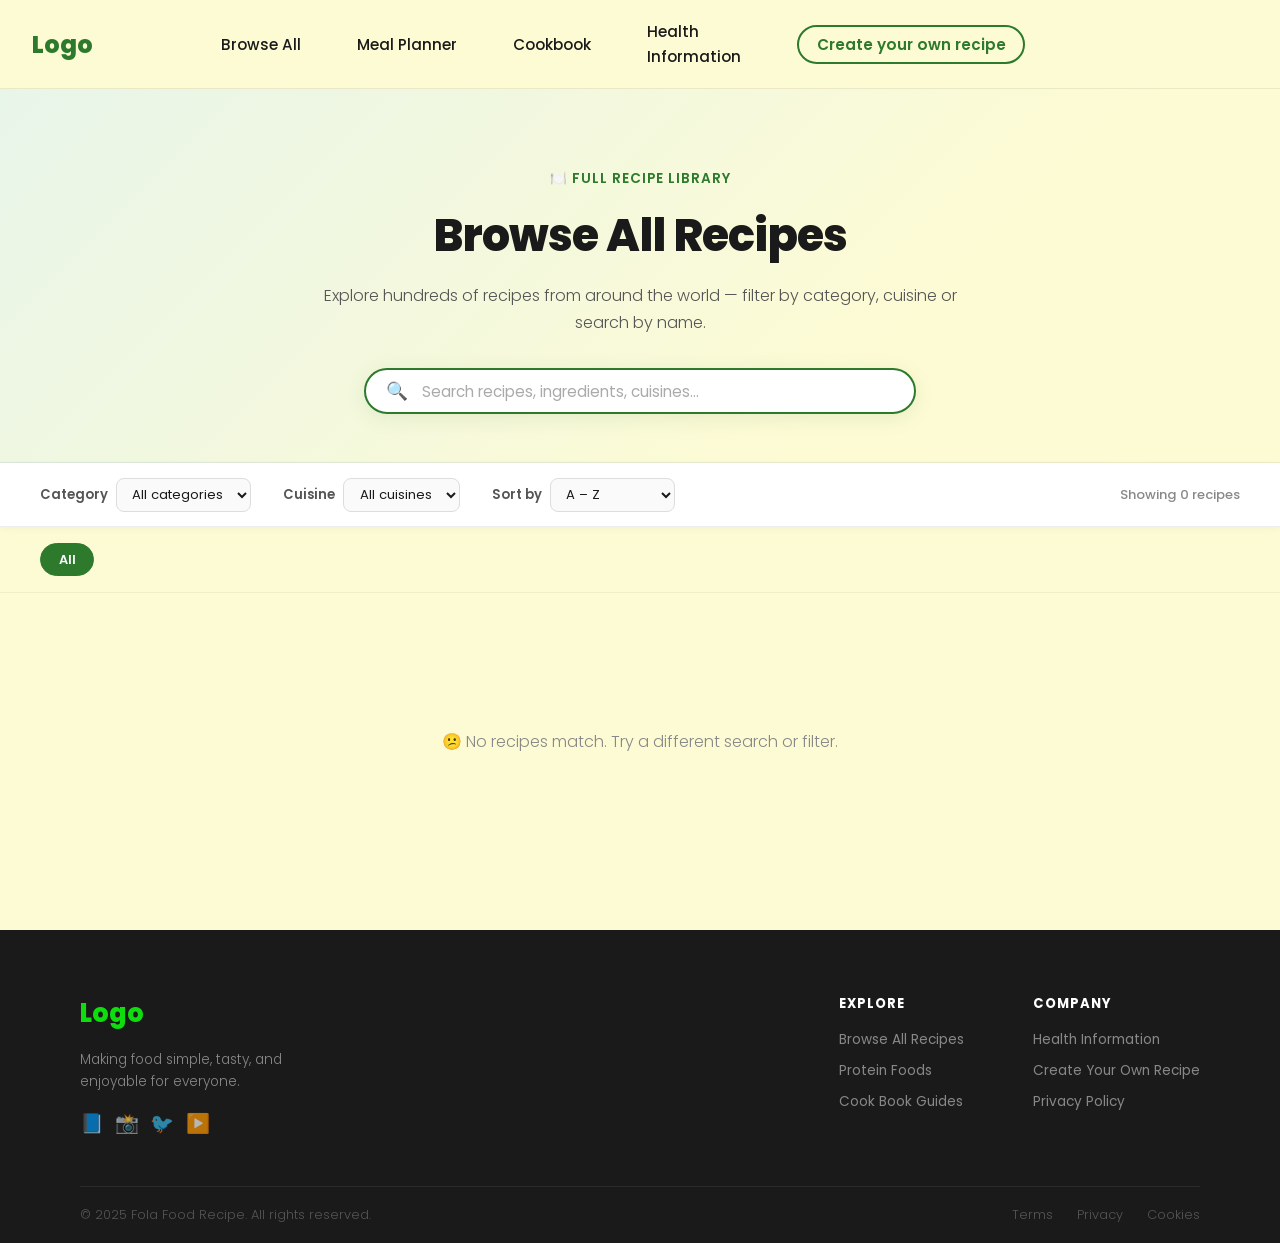
==== browse-all.html @ 239a9840 "Website" ====
<!DOCTYPE html>
<html lang="en">
<head>
  <meta charset="UTF-8">
  <meta name="viewport" content="width=device-width, initial-scale=1.0">
  <title>Browse All Recipes – Food Recipe</title>
  <link rel="stylesheet" href="css/style.css">
  <link rel="stylesheet" href="css/browse.css">
  <link rel="preconnect" href="https://fonts.googleapis.com">
  <link rel="preconnect" href="https://fonts.gstatic.com" crossorigin>
  <link href="https://fonts.googleapis.com/css2?family=Poppins:wght@300;500;700;800&display=swap" rel="stylesheet">
</head>
<body class="browse-page">

  <!-- Navbar -->
  <header class="header-container">
    <nav class="navbar-container">
      <div class="navbar browse-navbar">
        <a href="index.html" class="navbar-logo">Logo</a>
        <ul class="navbar-list">
          <li class="navbar-item"><a href="browse-all.html" class="navbar-link">Browse All</a></li>
          <li><a href="meal-planner.html" class="navbar-link">Meal Planner</a></li>
          <li class="navbar-item"><a href="cookbook.html" class="navbar-link">Cookbook</a></li>
          <li class="navbar-item"><a href="healthinfo.html" class="navbar-link">Health <br>Information</a></li>
          <li class="navbar-item"><a href="#" class="navbar-link navbar-link--bordered">Create your own recipe</a></li>
        </ul>
      </div>
    </nav>
  </header>

  <!-- Hero -->
  <section class="browse-hero">
    <div class="browse-hero-inner">
      <p class="browse-eyebrow">🍽️ Full Recipe Library</p>
      <h1 class="browse-hero-title">Browse All Recipes</h1>
      <p class="browse-hero-sub">Explore hundreds of recipes from around the world — filter by category, cuisine or search by name.</p>

      <div class="browse-search-wrap">
        <span>🔍</span>
        <input type="text" id="browse-search" placeholder="Search recipes, ingredients, cuisines…">
      </div>
    </div>
  </section>

  <!-- Filter bar -->
  <div class="browse-filterbar">
    <div class="browse-filterbar-inner">
      <div class="browse-filter-group">
        <label>Category</label>
        <select id="filter-category" class="browse-select">
          <option value="all">All categories</option>
        </select>
      </div>
      <div class="browse-filter-group">
        <label>Cuisine</label>
        <select id="filter-area" class="browse-select">
          <option value="all">All cuisines</option>
        </select>
      </div>
      <div class="browse-filter-group">
        <label>Sort by</label>
        <select id="filter-sort" class="browse-select">
          <option value="az">A – Z</option>
          <option value="za">Z – A</option>
          <option value="area">By Cuisine</option>
          <option value="category">By Category</option>
        </select>
      </div>
      <div class="browse-count">
        Showing <span id="browse-count">0</span> recipes
      </div>
    </div>
  </div>

  <!-- Category pill nav -->
  <div class="browse-pills-wrap">
    <div class="browse-pills" id="browse-pills">
      <button class="browse-pill active" data-cat="all">All</button>
    </div>
  </div>

  <!-- Loading state -->
  <div class="browse-loading" id="browse-loading">
    <div class="browse-spinner"></div>
    <p>Loading recipes…</p>
  </div>

  <!-- Grid -->
  <main class="browse-main">
    <div class="browse-grid" id="browse-grid"></div>
    <div class="browse-no-results" id="browse-no-results" style="display:none">
      <p>😕 No recipes match. Try a different search or filter.</p>
    </div>
  </main>

  <!-- Footer -->
  <footer class="footer">
    <div class="footer-inner">
      <div class="footer-brand">
        <a href="index.html" class="footer-logo">Logo</a>
        <p class="footer-tagline">Making food simple, tasty, and enjoyable for everyone.</p>
        <div class="footer-socials">
          <a href="#" class="footer-social">📘</a>
          <a href="#" class="footer-social">📸</a>
          <a href="#" class="footer-social">🐦</a>
          <a href="#" class="footer-social">▶️</a>
        </div>
      </div>
      <div class="footer-links">
        <div class="footer-col">
          <h4>Explore</h4>
          <a href="browse-all.html">Browse All Recipes</a>
          <a href="#">Protein Foods</a>
          <a href="cookbooks.html">Cook Book Guides</a>
        </div>
        <div class="footer-col">
          <h4>Company</h4>
          <a href="health.html">Health Information</a>
          <a href="#">Create Your Own Recipe</a>
          <a href="#">Privacy Policy</a>
        </div>
      </div>
    </div>
    <div class="footer-bottom">
      <p>© 2025 Fola Food Recipe. All rights reserved.</p>
      <div class="footer-bottom-links">
        <a href="#">Terms</a>
        <a href="#">Privacy</a>
        <a href="#">Cookies</a>
      </div>
    </div>
  </footer>

  <button class="browse-back-top" id="browse-back-top">↑</button>

  <script src="js/browse.js"></script>
</body>
</html>
---- css/style.css ----
html {
  scroll-behavior: smooth;
  overflow-x: hidden;
}
body {
  font-family: "Poppins", sans-serif;
  font-weight: 300;
  margin: 0;
  background-color: #FDFBD4;
  color: #FDFBD4;
  transition: background-color 0.4s ease, color 0.4s ease;
  overflow-x: hidden;
}
.img-bg {
  position: fixed;
  top: 0;
  left: 0;
  width: 100vw;
  height: 100vh;
  overflow: hidden;
  z-index: -1;
}
.img-bg img {
  width: 100%;
  height: 100%;
  object-fit: cover;
  object-position: center;
  display: block;
}

.bg-slide {
  position: absolute;
  top: 0;
  left: 0;
  width: 100%;
  height: 100%;
  object-fit: cover;
  object-position: center;
  display: block;
  opacity: 0;
  transition: opacity 2s ease-in-out;   /* 2s fade between images */
}

.bg-slide.active {
  opacity: 1;
}

/* ── Navbar ── */
.navbar {
  display: flex;
  align-items: center;
  justify-content: flex-start;
  gap: 8rem;
  padding: 0.8rem 2rem;
  position: relative;
  top: 30px;
  width: 95%;
  margin: 0 auto;
  z-index: 1000;
}
.navbar-container {
  align-items: center;
  justify-content: flex-start;
}
.navbar-logo {
  font-size: 1.5rem;
  font-weight: 800;
  color: #0edd0e;
  text-decoration: none;
  margin: 0;
  padding: 0;
  flex-shrink: 0;
}
.navbar-list {
  list-style: none;
  display: flex;
  align-items: center;
  gap: 3.5rem;
  margin: 0;
  padding: 0;
}
.navbar-link {
  color: #ffffff;
  text-decoration: none;
  font-weight: 500;
  transition: color 0.3s ease;
  font-size: 0.95rem;
}
.navbar-link:hover {
  color: #e30c0c;
}

/* bordered CTA link */
.navbar-link--bordered {
  border: 2px solid rgba(255, 255, 255, 0.75);
  border-radius: 50px;
  padding: 0.45rem 1.1rem;
  font-weight: 600;
  transition: background 0.3s ease, color 0.3s ease, border-color 0.3s ease;
  white-space: nowrap;
}
.navbar-link--bordered:hover {
  background: #fff;
  color: #1a1a1a;
  border-color: #fff;
}

/* ── Hero ── */
.hero-section {
  position: relative;
  height: 100vh;
  width: 100%;
}
.hero-right {
  position: absolute;
  top: 50%;
  right: 3%;
  transform: translateY(-50%);
  display: flex;
  flex-direction: column;
  align-items: flex-start;
  gap: 1.5rem;
  z-index: 9;
  width: 30%;
  box-sizing: border-box;
  padding: 1.5rem;
}
.intro-text {
  color: #fff;
  text-align: left;
  width: 100%;
}
.intro-text h1 {
  font-size: 1.6rem;
  line-height: 1.4;
  font-weight: 800;
  margin: 0;
}

/* ── Search ── */
.search-container {
  display: flex;
  flex-direction: column;
  align-items: flex-end;
  gap: 0.8rem;
  width: 100%;
}
.search-bar {
  display: flex;
  align-items: center;
  background: rgba(255, 255, 255, 0.15);
  border: 2px solid rgba(255, 255, 255, 0.6);
  border-radius: 50px;
  overflow: hidden;
  width: 100%;
  box-sizing: border-box;
}
.view-more-btn {
  background: #fff;
  color: #333;
  border: none;
  padding: 0.75rem 1.5rem;
  font-family: "Poppins", sans-serif;
  font-weight: 600;
  font-size: 0.95rem;
  border-radius: 50px;
  cursor: pointer;
  white-space: nowrap;
  transition: background 0.3s ease;
}
.view-more-btn:hover {
  background: #f0f0f0;
}
.search-input {
  background: transparent;
  border: none;
  outline: none;
  color: #fff;
  font-family: "Poppins", sans-serif;
  font-size: 0.95rem;
  padding: 0.75rem 1.2rem;
  width: 100%;
}
.search-input::placeholder {
  color: rgba(238, 236, 236, 0.75);
}
.more-filters {
  color: #fff;
  font-size: 0.9rem;
  font-weight: 500;
  cursor: pointer;
  display: flex;
  align-items: center;
  gap: 0.4rem;
  align-self: flex-end;
}
.more-filters:hover {
  opacity: 0.7;
}
.arrow {
  font-size: 1.2rem;
}

/* ── Sections shared ── */
.quick-access-section,
.country-section {
  background-color: #FDFBD4;
  padding: 4rem 5rem;
  position: relative;
  z-index: 1;
}
.quick-access-section {
  border-bottom: 1px solid rgba(0,0,0,0.06);
}
.section-header {
  margin-bottom: 2.5rem;
}
.section-title {
  font-size: 1.9rem;
  font-weight: 800;
  color: #1a1a1a;
  margin: 0 0 0.3rem 0;
  letter-spacing: -0.5px;
}
.section-sub {
  font-size: 0.9rem;
  color: #666;
  margin: 0;
  font-weight: 400;
}

/* ── Carousel ── */
.carousel-wrapper {
  display: flex;
  align-items: center;
  justify-content: center;
  gap: 0.8rem;
}
.carousel {
  display: flex;
  gap: 1.8rem;
  overflow-x: auto;
  scroll-behavior: smooth;
  padding-bottom: 0.5rem;
  scrollbar-width: none;
  justify-content: center;
  flex-wrap: nowrap;
  max-width: 900px;
}
.carousel::-webkit-scrollbar {
  display: none;
}
.carousel-arrow {
  background: #fff;
  border: 1.5px solid #ddd;
  border-radius: 50%;
  width: 44px;
  height: 44px;
  font-size: 1.6rem;
  cursor: pointer;
  color: #333;
  flex-shrink: 0;
  display: flex;
  align-items: center;
  justify-content: center;
  transition: all 0.2s ease;
  box-shadow: 0 2px 8px rgba(0,0,0,0.08);
}
.carousel-arrow:hover {
  background: #1a1a1a;
  color: #fff;
  border-color: #1a1a1a;
}

/* ── Category card ── */
.category-card {
  display: flex;
  flex-direction: column;
  align-items: center;
  gap: 0.9rem;
  flex-shrink: 0;
  cursor: pointer;
}
.category-card p {
  margin: 0;
  font-size: 0.85rem;
  font-weight: 600;
  color: #222;
  text-align: center;
  max-width: 110px;
  line-height: 1.3;
}
.card-box {
  width: 110px;
  height: 110px;
  border-radius: 22px;
  border: 2.5px solid var(--accent);
  background-color: var(--bg);
  display: flex;
  align-items: center;
  justify-content: center;
  transition: transform 0.25s ease, box-shadow 0.25s ease;
  box-shadow: 0 2px 8px rgba(0,0,0,0.06);
}
.card-box:hover {
  transform: translateY(-6px) scale(1.03);
  box-shadow: 0 12px 28px rgba(0,0,0,0.12);
}
.card-icon {
  font-size: 2.2rem;
  line-height: 1;
}

/* ── Country grid ── */
.country-grid {
  display: flex;
  flex-wrap: wrap;
  gap: 2rem;
  justify-content: center;
  max-width: 900px;
  margin: 0 auto;        /* this is what centers it */
}

/* ── View all link ── */
.section-footer {
  margin-top: 2rem;
  text-align: center;
}
.view-all-link {
  display: inline-block;
  font-size: 0.88rem;
  font-weight: 600;
  color: #2d7a2d;
  text-decoration: none;
  border-bottom: 2px solid #2d7a2d;
  padding-bottom: 2px;
  transition: opacity 0.2s ease;
}
.view-all-link:hover {
  opacity: 0.6;
}




/* ── Cook Book Guides ── */
.cookbook-section {
  background-color: #FDFBD4;
  padding: 4rem 5rem;
  position: relative;
  z-index: 1;
  border-top: 1px solid rgba(0,0,0,0.06);
}

.cookbook-grid {
  display: flex;
  flex-wrap: wrap;
  gap: 3rem;
  justify-content: center;
  max-width: 900px;
  margin: 0 auto;
}

.cookbook-card {
  display: flex;
  flex-direction: column;
  align-items: center;
  gap: 1rem;
  cursor: pointer;
  width: 160px;
}

.cookbook-img-wrap {
  width: 150px;
  height: 150px;
  border-radius: 50%;
  border: 3px solid #2d7a2d;
  overflow: hidden;
  background-color: #e8f5e9;
  flex-shrink: 0;
  transition: transform 0.25s ease, box-shadow 0.25s ease;
  box-shadow: 0 2px 10px rgba(0,0,0,0.08);
}

.cookbook-img-wrap:hover {
  transform: translateY(-6px) scale(1.04);
  box-shadow: 0 14px 30px rgba(0,0,0,0.13);
}

.cookbook-img-wrap img {
  width: 100%;
  height: 100%;
  object-fit: cover;
  display: block;
}

.cookbook-title {
  font-size: 0.9rem;
  font-weight: 700;
  color: #1a1a1a;
  text-align: center;
  margin: 0;
  line-height: 1.3;
}

.cookbook-desc {
  font-size: 0.82rem;
  color: #555;
  text-align: center;
  margin: 0;
  font-weight: 400;
  line-height: 1.4;
}

/* ── Recipe Section ── */
.recipes-section {
  background-color: #f7f6e8;
  padding: 4rem 5rem;
  position: relative;
  z-index: 1;
  border-top: 1px solid rgba(0,0,0,0.06);
}

/* Tabs */
.recipe-tabs {
  display: flex;
  gap: 0.6rem;
  margin-bottom: 2rem;
  flex-wrap: wrap;
}
.recipe-tab {
  background: #fff;
  border: 1.5px solid #ddd;
  border-radius: 50px;
  padding: 0.45rem 1.2rem;
  font-family: "Poppins", sans-serif;
  font-size: 0.83rem;
  font-weight: 600;
  color: #444;
  cursor: pointer;
  transition: all 0.2s ease;
}
.recipe-tab:hover,
.recipe-tab.active {
  background: #2d7a2d;
  border-color: #2d7a2d;
  color: #fff;
}

/* Grid */
.recipe-grid {
  display: grid;
  grid-template-columns: repeat(auto-fill, minmax(240px, 1fr));
  gap: 1.5rem;
}

/* Card */
.recipe-card {
  background: #fff;
  border-radius: 18px;
  overflow: hidden;
  box-shadow: 0 2px 10px rgba(0,0,0,0.06);
  transition: transform 0.25s ease, box-shadow 0.25s ease;
  cursor: pointer;
  display: flex;
  flex-direction: column;
}
.recipe-card:hover {
  transform: translateY(-6px);
  box-shadow: 0 16px 36px rgba(0,0,0,0.11);
}
.recipe-card-img {
  position: relative;
  height: 190px;
  overflow: hidden;
  background: #e8f5e9;
}
.recipe-card-img img {
  width: 100%;
  height: 100%;
  object-fit: cover;
  display: block;
  transition: transform 0.4s ease;
}
.recipe-card:hover .recipe-card-img img {
  transform: scale(1.06);
}
.recipe-time-badge {
  position: absolute;
  bottom: 10px;
  right: 10px;
  background: rgba(0,0,0,0.55);
  color: #fff;
  font-size: 0.72rem;
  font-weight: 700;
  padding: 0.25rem 0.65rem;
  border-radius: 50px;
  backdrop-filter: blur(4px);
}
.recipe-card-body {
  padding: 1.2rem;
  flex: 1;
  display: flex;
  flex-direction: column;
  gap: 0.8rem;
}
.recipe-card-title {
  font-size: 0.97rem;
  font-weight: 700;
  color: #1a1a1a;
  margin: 0;
  line-height: 1.4;
  text-decoration: underline;
  text-underline-offset: 3px;
}
.recipe-meta {
  list-style: none;
  margin: 0;
  padding: 0;
  display: flex;
  flex-direction: column;
  gap: 0.4rem;
}
.recipe-meta li {
  font-size: 0.82rem;
  color: #555;
  display: flex;
  align-items: center;
  gap: 0.5rem;
  font-weight: 500;
}
.recipe-meta-icon {
  font-size: 0.9rem;
  color: #c0392b;
  flex-shrink: 0;
}


/* ── Footer ── */
.footer {
  background-color: #1a1a1a;
  color: #ccc;
  padding: 4rem 5rem 0;
  position: relative;
  z-index: 1;
}
.footer-inner {
  display: flex;
  gap: 4rem;
  justify-content: space-between;
  flex-wrap: wrap;
  padding-bottom: 3rem;
  border-bottom: 1px solid rgba(255,255,255,0.08);
}

/* Brand */
.footer-brand {
  display: flex;
  flex-direction: column;
  gap: 1rem;
  max-width: 220px;
}
.footer-logo {
  font-size: 1.6rem;
  font-weight: 800;
  color: #0edd0e;
  text-decoration: none;
}
.footer-tagline {
  font-size: 0.85rem;
  color: #888;
  margin: 0;
  line-height: 1.6;
}
.footer-socials {
  display: flex;
  gap: 0.7rem;
}
.footer-social {
  font-size: 1.2rem;
  text-decoration: none;
  transition: transform 0.2s ease, opacity 0.2s ease;
  opacity: 0.7;
}
.footer-social:hover {
  transform: translateY(-3px);
  opacity: 1;
}

/* Link columns */
.footer-links {
  display: flex;
  gap: 4rem;
  flex-wrap: wrap;
}
.footer-col {
  display: flex;
  flex-direction: column;
  gap: 0.7rem;
  min-width: 130px;
}
.footer-col h4 {
  font-size: 0.82rem;
  font-weight: 700;
  color: #fff;
  text-transform: uppercase;
  letter-spacing: 1px;
  margin: 0 0 0.3rem;
}
.footer-col a {
  font-size: 0.85rem;
  color: #888;
  text-decoration: none;
  transition: color 0.2s ease;
  font-weight: 400;
}
.footer-col a:hover {
  color: #0edd0e;
}

/* Bottom bar */
.footer-bottom {
  display: flex;
  align-items: center;
  justify-content: space-between;
  padding: 1.2rem 0;
  flex-wrap: wrap;
  gap: 0.8rem;
}
.footer-bottom p {
  font-size: 0.8rem;
  color: #555;
  margin: 0;
}
.footer-bottom-links {
  display: flex;
  gap: 1.5rem;
}
.footer-bottom-links a {
  font-size: 0.8rem;
  color: #555;
  text-decoration: none;
  transition: color 0.2s ease;
}
.footer-bottom-links a:hover {
  color: #0edd0e;
}

/* Mobile */
@media (max-width: 768px) {
  .footer {
    padding: 3rem 1.5rem 0;
  }
  .footer-inner {
    flex-direction: column;
    gap: 2.5rem;
  }
  .footer-brand {
    max-width: 100%;
  }
  .footer-links {
    gap: 2rem;
  }
  .footer-bottom {
    flex-direction: column;
    align-items: flex-start;
    gap: 0.5rem;
  }
}

/* Mobile */
@media (max-width: 768px) {
  .recipes-section {
    padding: 2.5rem 1.5rem;
  }
  .recipe-grid {
    grid-template-columns: repeat(auto-fill, minmax(160px, 1fr));
    gap: 1rem;
  }
  .recipe-card-img {
    height: 140px;
  }
  .recipe-card-title {
    font-size: 0.85rem;
  }
}

/* ── Mobile ── */
@media (max-width: 768px) {
  .cookbook-section {
    padding: 2.5rem 1.5rem;
  }
  .cookbook-grid {
    gap: 2rem;
    max-width: 100%;
  }
  .cookbook-card {
    width: 120px;
  }
  .cookbook-img-wrap {
    width: 110px;
    height: 110px;
  }
  .cookbook-title {
    font-size: 0.82rem;
  }
  .cookbook-desc {
    font-size: 0.76rem;
  }
}

/* ── Tablet ── */
@media (max-width: 1024px) {
  .navbar {
    gap: 2rem;
    width: 95%;
  }
  .navbar-list {
    gap: 1.5rem;
  }
  .hero-right {
    width: 45%;
  }
  .quick-access-section,
  .country-section {
    padding: 3rem 3rem;
  }
  .carousel {
    max-width: 700px;
  }
  .country-grid {
    max-width: 700px;
  }
}

/* ── Mobile ── */
@media (max-width: 768px) {
  .navbar {
    flex-direction: column;
    align-items: flex-start;
    gap: 1rem;
    top: 15px;
    width: 95%;
    padding: 0.8rem 1rem;
  }
  .navbar-list {
    gap: 1rem;
    flex-wrap: wrap;
  }
  .navbar-link {
    font-size: 0.85rem;
  }
  .navbar-link--bordered {
    padding: 0.35rem 0.9rem;
  }
  .hero-section {
    height: auto;
    min-height: 100vh;
    padding-bottom: 3rem;
  }
  .hero-right {
    position: relative;
    top: auto;
    right: auto;
    transform: none;
    width: 90%;
    margin: 120px auto 2rem auto;
  }
  .search-bar {
    flex-direction: column;
    border-radius: 16px;
    padding: 0.5rem;
    gap: 0.5rem;
  }
  .view-more-btn {
    width: 100%;
    border-radius: 12px;
    text-align: center;
  }
  .search-input {
    width: 100%;
    padding: 0.6rem 1rem;
  }
  .more-filters {
    align-self: flex-start;
  }
  .quick-access-section,
  .country-section {
    padding: 2.5rem 1.5rem;
  }
  .section-title {
    font-size: 1.4rem;
  }
  .card-box {
    width: 80px;
    height: 80px;
    border-radius: 16px;
  }
  .card-icon {
    font-size: 1.6rem;
  }
  .category-card p {
    font-size: 0.78rem;
    max-width: 80px;
  }
  .country-grid {
    gap: 1.2rem;
    max-width: 100%;
  }
  .carousel {
    max-width: 100%;
  }
  .carousel-arrow {
    width: 36px;
    height: 36px;
    font-size: 1.3rem;
  }
}

/* ── Small phones ── */
@media (max-width: 480px) {
  .navbar-list {
    gap: 0.8rem;
  }
  .navbar-link {
    font-size: 0.78rem;
  }
  .intro-text h1 {
    font-size: 1.1rem;
  }
}
---- css/browse.css ----
.browse-page {
  background-color: #FDFBD4;
  color: #1a1a1a;
}

/* Navbar */
.browse-navbar {
  top: 0;
  background-color: #FDFBD4;
  border-bottom: 1px solid rgba(0,0,0,0.07);
  width: 100%;
  box-sizing: border-box;
  margin: 0;
  padding: 1.2rem 2rem;
}
.browse-page .navbar-logo { color: #2d7a2d; }
.browse-page .navbar-link { color: #1a1a1a; }
.browse-page .navbar-link--bordered {
  border-color: #2d7a2d;
  color: #2d7a2d;
}
.browse-page .navbar-link--bordered:hover {
  background: #2d7a2d;
  color: #fff;
}

/* Hero */
.browse-hero {
  background: linear-gradient(135deg, #e8f5e9 0%, #FDFBD4 70%);
  padding: 5rem 2rem 3rem;
  text-align: center;
  border-bottom: 1px solid rgba(0,0,0,0.06);
}
.browse-hero-inner { max-width: 680px; margin: 0 auto; }
.browse-eyebrow {
  font-size: 0.85rem;
  font-weight: 600;
  color: #2d7a2d;
  text-transform: uppercase;
  letter-spacing: 1px;
  margin: 0 0 0.8rem;
}
.browse-hero-title {
  font-size: 2.8rem;
  font-weight: 800;
  color: #1a1a1a;
  margin: 0 0 0.8rem;
  letter-spacing: -1px;
}
.browse-hero-sub {
  font-size: 1rem;
  color: #555;
  line-height: 1.7;
  margin: 0 0 2rem;
}
.browse-search-wrap {
  display: flex;
  align-items: center;
  background: #fff;
  border: 2px solid #2d7a2d;
  border-radius: 50px;
  padding: 0.5rem 0.5rem 0.5rem 1.2rem;
  gap: 0.8rem;
  max-width: 520px;
  margin: 0 auto;
  box-shadow: 0 4px 20px rgba(45,122,45,0.1);
}
.browse-search-wrap span { font-size: 1.1rem; }
.browse-search-wrap input {
  flex: 1;
  border: none;
  outline: none;
  font-family: "Poppins", sans-serif;
  font-size: 0.95rem;
  background: transparent;
  color: #1a1a1a;
}
.browse-search-wrap input::placeholder { color: #aaa; }

/* Filter bar */
.browse-filterbar {
  background: #fff;
  border-bottom: 1px solid rgba(0,0,0,0.07);
  padding: 0.9rem 2rem;
  position: sticky;
  top: 0;
  z-index: 100;
  box-shadow: 0 2px 8px rgba(0,0,0,0.04);
}
.browse-filterbar-inner {
  max-width: 1200px;
  margin: 0 auto;
  display: flex;
  align-items: center;
  gap: 2rem;
  flex-wrap: wrap;
}
.browse-filter-group {
  display: flex;
  align-items: center;
  gap: 0.5rem;
}
.browse-filter-group label {
  font-size: 0.82rem;
  font-weight: 600;
  color: #555;
  white-space: nowrap;
}
.browse-select {
  font-family: "Poppins", sans-serif;
  font-size: 0.82rem;
  border: 1.5px solid #ddd;
  border-radius: 8px;
  padding: 0.35rem 0.7rem;
  background: #fafafa;
  color: #1a1a1a;
  cursor: pointer;
  outline: none;
}
.browse-select:focus { border-color: #2d7a2d; }
.browse-count {
  margin-left: auto;
  font-size: 0.82rem;
  color: #888;
  font-weight: 500;
}

/* Pills */
.browse-pills-wrap {
  background: #FDFBD4;
  padding: 1rem 2rem;
  border-bottom: 1px solid rgba(0,0,0,0.05);
  overflow-x: auto;
  scrollbar-width: none;
}
.browse-pills-wrap::-webkit-scrollbar { display: none; }
.browse-pills {
  display: flex;
  gap: 0.6rem;
  min-width: max-content;
  max-width: 1200px;
  margin: 0 auto;
}
.browse-pill {
  background: #fff;
  border: 1.5px solid #ddd;
  border-radius: 50px;
  padding: 0.4rem 1.1rem;
  font-family: "Poppins", sans-serif;
  font-size: 0.8rem;
  font-weight: 600;
  color: #444;
  cursor: pointer;
  transition: all 0.2s ease;
  white-space: nowrap;
}
.browse-pill:hover,
.browse-pill.active {
  background: #2d7a2d;
  border-color: #2d7a2d;
  color: #fff;
}

/* Loading */
.browse-loading {
  display: flex;
  flex-direction: column;
  align-items: center;
  justify-content: center;
  padding: 5rem 2rem;
  gap: 1rem;
  color: #888;
  font-size: 0.9rem;
}
.browse-spinner {
  width: 40px;
  height: 40px;
  border: 3px solid #e8f5e9;
  border-top-color: #2d7a2d;
  border-radius: 50%;
  animation: spin 0.8s linear infinite;
}
@keyframes spin { to { transform: rotate(360deg); } }

/* Main */
.browse-main {
  max-width: 1200px;
  margin: 0 auto;
  padding: 2.5rem 2rem 5rem;
}

/* Grid */
.browse-grid {
  display: grid;
  grid-template-columns: repeat(auto-fill, minmax(220px, 1fr));
  gap: 1.5rem;
}

/* Card */
.browse-card {
  background: #fff;
  border-radius: 18px;
  overflow: hidden;
  box-shadow: 0 2px 12px rgba(0,0,0,0.07);
  transition: transform 0.25s ease, box-shadow 0.25s ease;
  cursor: pointer;
  display: flex;
  flex-direction: column;
  animation: fadeUp 0.4s ease both;
}
@keyframes fadeUp {
  from { opacity: 0; transform: translateY(16px); }
  to   { opacity: 1; transform: translateY(0); }
}
.browse-card:hover {
  transform: translateY(-6px);
  box-shadow: 0 16px 36px rgba(0,0,0,0.12);
}
.browse-card-img {
  position: relative;
  height: 190px;
  overflow: hidden;
  background: #e8f5e9;
}
.browse-card-img img {
  width: 100%;
  height: 100%;
  object-fit: cover;
  display: block;
  transition: transform 0.4s ease;
}
.browse-card:hover .browse-card-img img {
  transform: scale(1.06);
}
.browse-card-area {
  position: absolute;
  bottom: 10px;
  right: 10px;
  background: rgba(0,0,0,0.6);
  color: #fff;
  font-size: 0.7rem;
  font-weight: 700;
  padding: 0.25rem 0.65rem;
  border-radius: 50px;
  backdrop-filter: blur(4px);
}
.browse-card-cat {
  position: absolute;
  top: 10px;
  left: 10px;
  background: #2d7a2d;
  color: #fff;
  font-size: 0.68rem;
  font-weight: 700;
  padding: 0.2rem 0.6rem;
  border-radius: 50px;
  letter-spacing: 0.3px;
}
.browse-card-body {
  padding: 1.1rem;
  flex: 1;
  display: flex;
  flex-direction: column;
  gap: 0.7rem;
}
.browse-card-title {
  font-size: 0.95rem;
  font-weight: 700;
  color: #1a1a1a;
  margin: 0;
  line-height: 1.4;
  text-decoration: underline;
  text-underline-offset: 3px;
}
.browse-card-meta {
  list-style: none;
  margin: 0;
  padding: 0;
  display: flex;
  flex-direction: column;
  gap: 0.35rem;
}
.browse-card-meta li {
  font-size: 0.8rem;
  color: #555;
  display: flex;
  align-items: center;
  gap: 0.5rem;
  font-weight: 500;
}
.browse-meta-icon { font-size: 0.9rem; }

/* No results */
.browse-no-results {
  text-align: center;
  padding: 5rem 2rem;
  color: #888;
  font-size: 1rem;
}

/* Back to top */
.browse-back-top {
  position: fixed;
  bottom: 2rem;
  right: 2rem;
  background: #2d7a2d;
  color: #fff;
  border: none;
  border-radius: 50%;
  width: 46px;
  height: 46px;
  font-size: 1.3rem;
  cursor: pointer;
  box-shadow: 0 4px 16px rgba(45,122,45,0.3);
  transition: all 0.2s ease;
  opacity: 0;
  pointer-events: none;
}
.browse-back-top.visible {
  opacity: 1;
  pointer-events: all;
}
.browse-back-top:hover {
  background: #1f5c1f;
  transform: translateY(-2px);
}

/* Mobile */
@media (max-width: 768px) {
  .browse-hero-title { font-size: 2rem; }
  .browse-hero { padding: 3rem 1.2rem 2.5rem; }
  .browse-main { padding: 2rem 1rem 4rem; }
  .browse-grid { grid-template-columns: repeat(auto-fill, minmax(160px, 1fr)); gap: 1rem; }
  .browse-card-img { height: 140px; }
  .browse-filterbar-inner { gap: 1rem; }
  .browse-count { margin-left: 0; }
}
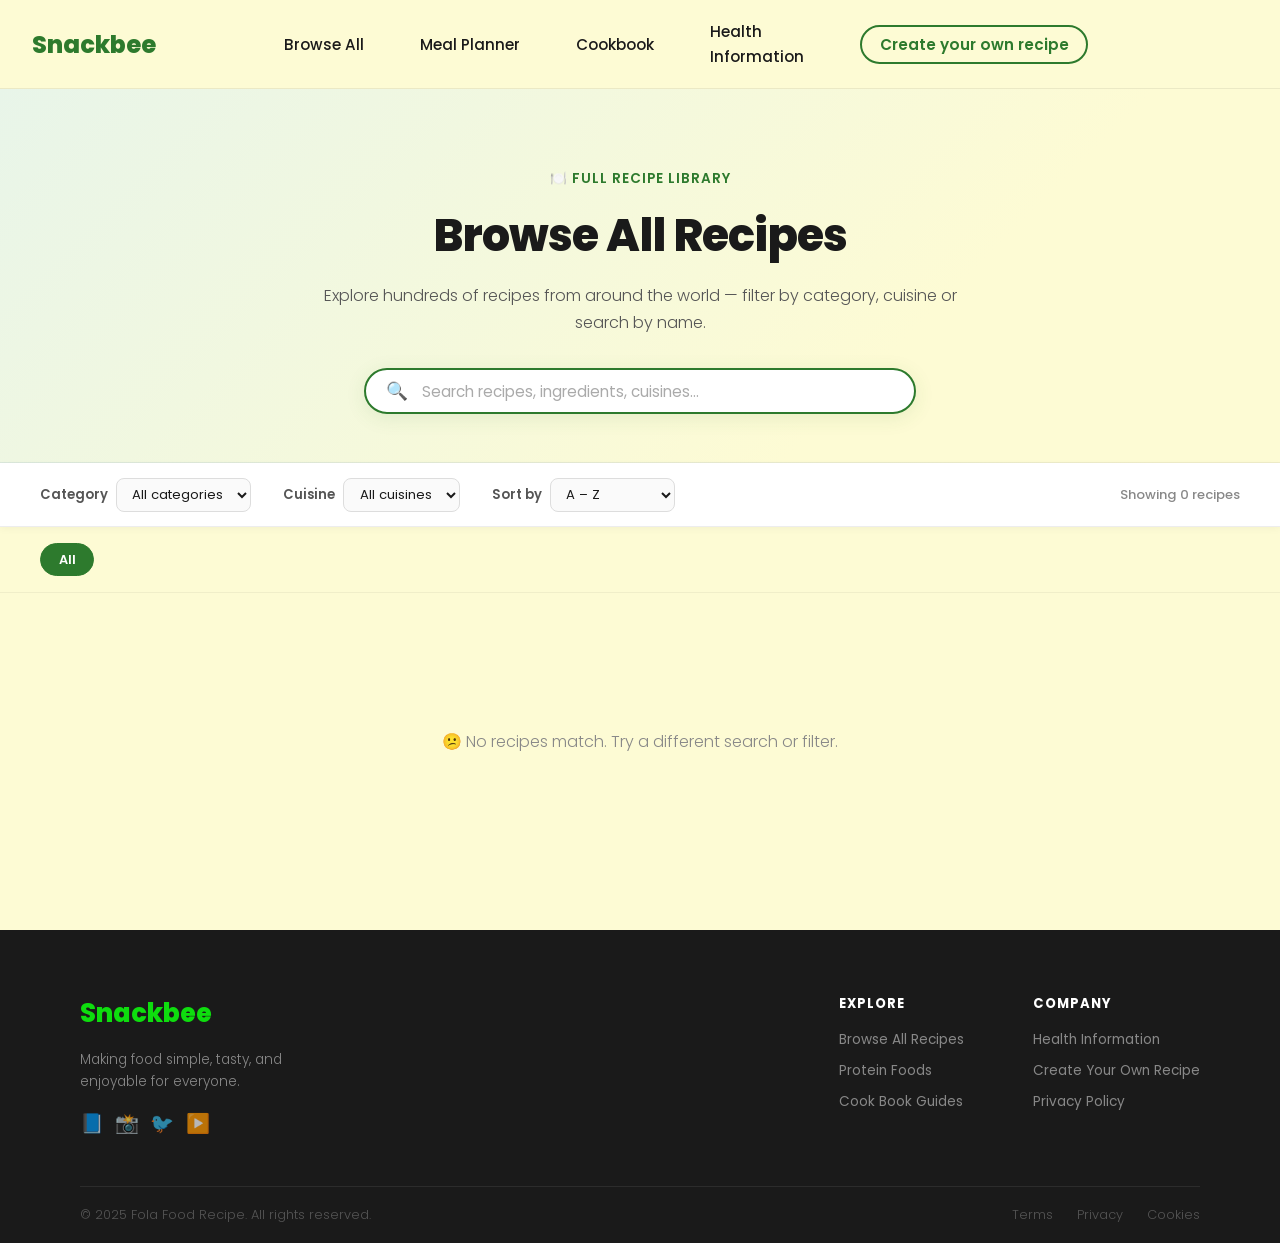
==== commit 9317a64b: "fix erros with logo" ====
--- a/browse-all.html
+++ b/browse-all.html
@@ -16,7 +16,7 @@
   <header class="header-container">
     <nav class="navbar-container">
       <div class="navbar browse-navbar">
-        <a href="index.html" class="navbar-logo">Logo</a>
+        <a href="index.html" class="navbar-logo">Snackbee</a>
         <ul class="navbar-list">
           <li class="navbar-item"><a href="browse-all.html" class="navbar-link">Browse All</a></li>
           <li><a href="meal-planner.html" class="navbar-link">Meal Planner</a></li>
@@ -97,7 +97,7 @@
   <footer class="footer">
     <div class="footer-inner">
       <div class="footer-brand">
-        <a href="index.html" class="footer-logo">Logo</a>
+        <a href="index.html" class="footer-logo">Snackbee</a>
         <p class="footer-tagline">Making food simple, tasty, and enjoyable for everyone.</p>
         <div class="footer-socials">
           <a href="#" class="footer-social">📘</a>
--- a/css/style.css
+++ b/css/style.css
@@ -197,8 +197,10 @@
 .more-filters:hover {
   opacity: 0.7;
 }
+
 .arrow {
   font-size: 1.2rem;
+  padding-bottom: 13px;
 }
 
 /* ── Sections shared ── */
@@ -318,7 +320,7 @@
   gap: 2rem;
   justify-content: center;
   max-width: 900px;
-  margin: 0 auto;        /* this is what centers it */
+  margin: 0 auto;        
 }
 
 /* ── View all link ── */
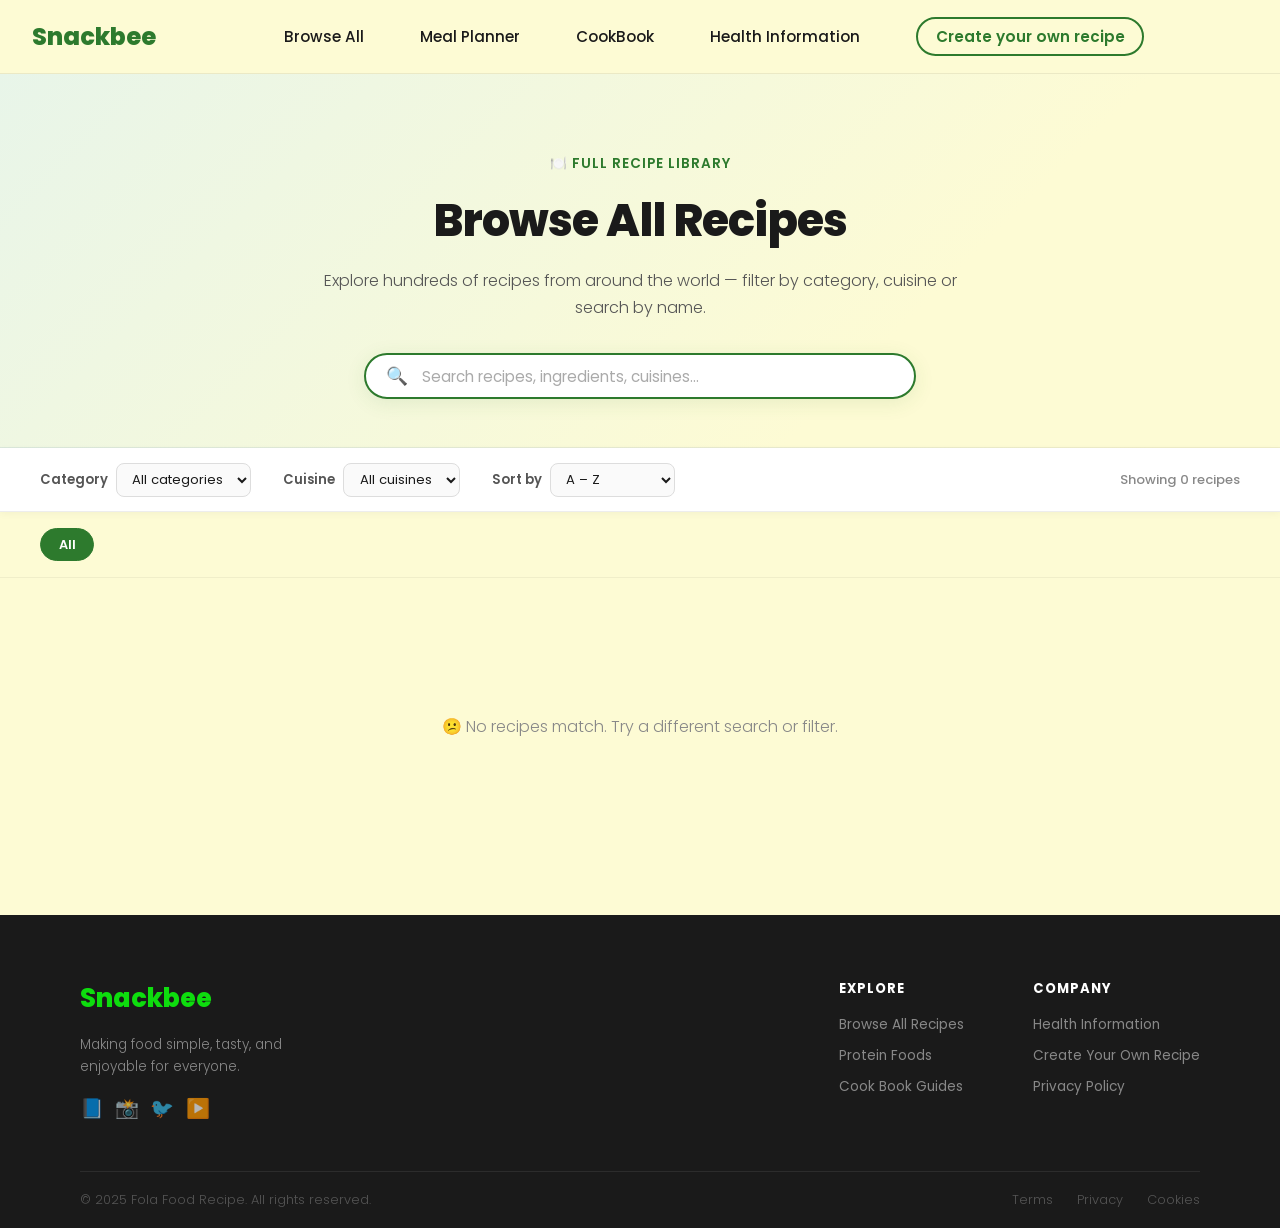
==== commit b84adea3: "Heath Information Page Linked Again fixed spelling errors and html link from health to healthinfo" ====
--- a/browse-all.html
+++ b/browse-all.html
@@ -20,8 +20,8 @@
         <ul class="navbar-list">
           <li class="navbar-item"><a href="browse-all.html" class="navbar-link">Browse All</a></li>
           <li><a href="meal-planner.html" class="navbar-link">Meal Planner</a></li>
-          <li class="navbar-item"><a href="cookbook.html" class="navbar-link">Cookbook</a></li>
-          <li class="navbar-item"><a href="healthinfo.html" class="navbar-link">Health <br>Information</a></li>
+          <li class="navbar-item"><a href="cookbook.html" class="navbar-link">CookBook</a></li>
+          <li class="navbar-item"><a href="healthinfo.html" class="navbar-link">Health Information</a></li>
           <li class="navbar-item"><a href="#" class="navbar-link navbar-link--bordered">Create your own recipe</a></li>
         </ul>
       </div>
@@ -115,7 +115,7 @@
         </div>
         <div class="footer-col">
           <h4>Company</h4>
-          <a href="health.html">Health Information</a>
+          <a href="healthinfo.html">Health Information</a>
           <a href="#">Create Your Own Recipe</a>
           <a href="#">Privacy Policy</a>
         </div>
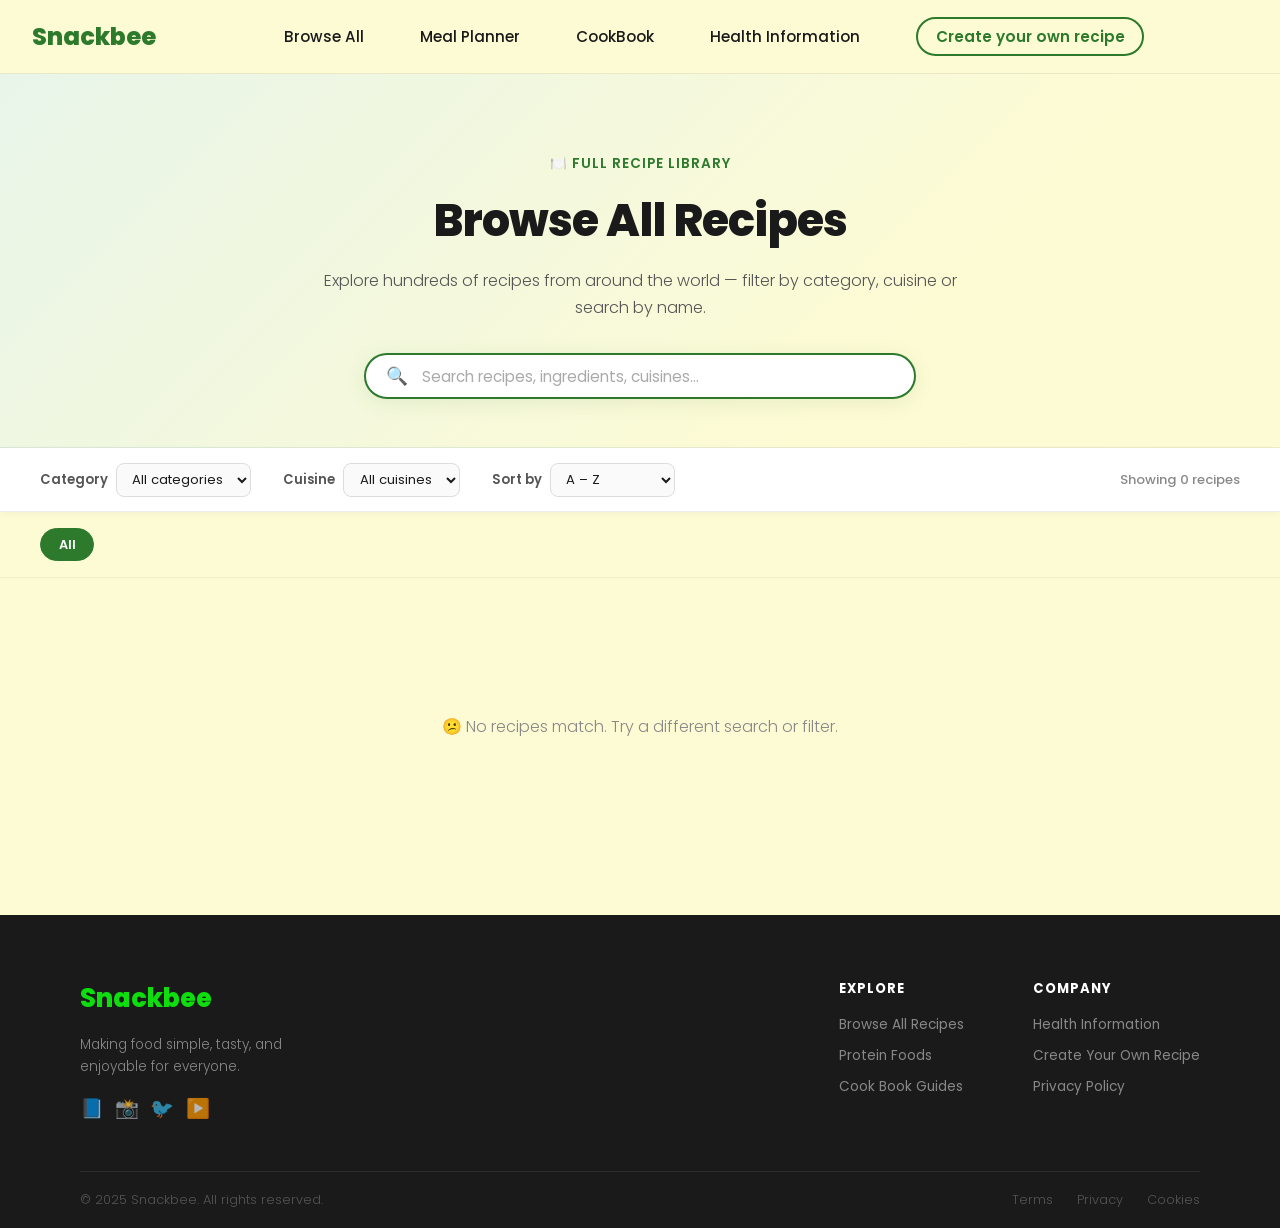
==== commit c956c3b9: "naming error" ====
--- a/browse-all.html
+++ b/browse-all.html
@@ -3,6 +3,7 @@
 <head>
   <meta charset="UTF-8">
   <meta name="viewport" content="width=device-width, initial-scale=1.0">
+  <link rel="icon" type="image/png" href="assets/images/bee.png">
   <title>Browse All Recipes – Food Recipe</title>
   <link rel="stylesheet" href="css/style.css">
   <link rel="stylesheet" href="css/browse.css">
@@ -122,7 +123,7 @@
       </div>
     </div>
     <div class="footer-bottom">
-      <p>© 2025 Fola Food Recipe. All rights reserved.</p>
+      <p>© 2025 Snackbee. All rights reserved.</p>
       <div class="footer-bottom-links">
         <a href="#">Terms</a>
         <a href="#">Privacy</a>
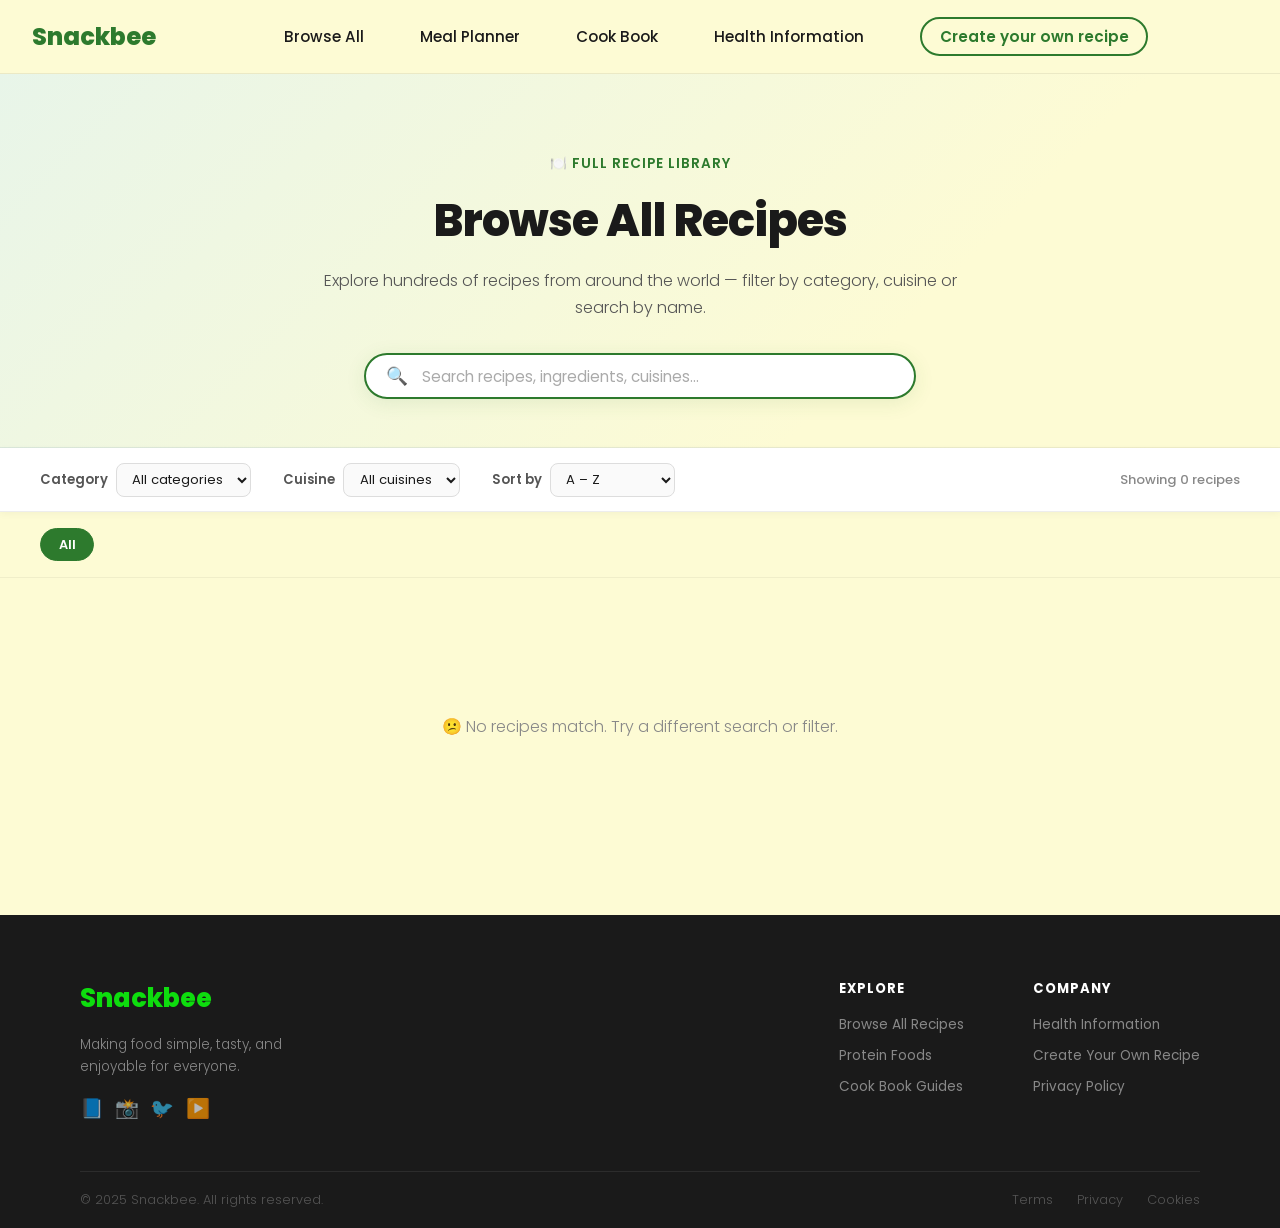
==== commit ca66ff61: "wrong page name" ====
--- a/browse-all.html
+++ b/browse-all.html
@@ -21,7 +21,7 @@
         <ul class="navbar-list">
           <li class="navbar-item"><a href="browse-all.html" class="navbar-link">Browse All</a></li>
           <li><a href="meal-planner.html" class="navbar-link">Meal Planner</a></li>
-          <li class="navbar-item"><a href="cookbook.html" class="navbar-link">CookBook</a></li>
+          <li class="navbar-item"><a href="cookbook.html" class="navbar-link">Cook Book</a></li>
           <li class="navbar-item"><a href="healthinfo.html" class="navbar-link">Health Information</a></li>
           <li class="navbar-item"><a href="#" class="navbar-link navbar-link--bordered">Create your own recipe</a></li>
         </ul>
@@ -112,7 +112,7 @@
           <h4>Explore</h4>
           <a href="browse-all.html">Browse All Recipes</a>
           <a href="#">Protein Foods</a>
-          <a href="cookbooks.html">Cook Book Guides</a>
+          <a href="cookbook.html">Cook Book Guides</a>
         </div>
         <div class="footer-col">
           <h4>Company</h4>
